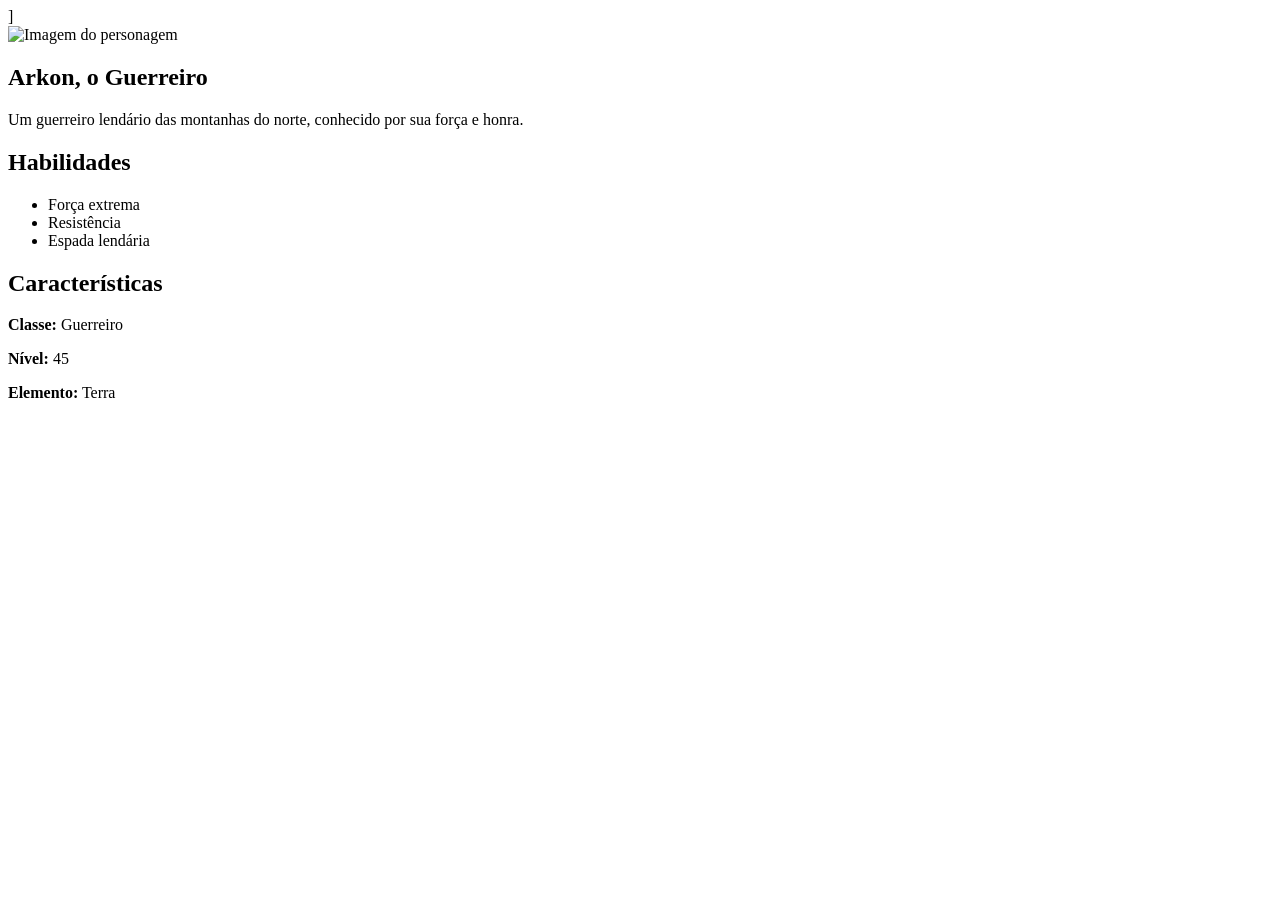
==== farmando AURA/index.html @ 53e12900 "initial commit" ====
<!DOCTYPE html>
<html lang="en">
<head>
    <meta charset="UTF-8">
    <meta name="viewport" content="width=device-width, initial-scale=1.0">]
    <link rel="stylesheet" href="style.css">
    <title>Document</title>
</head>
<body>
<main class="container">
  <section class="card">
    <img src="./assets/nosso-personagem.png" alt="Imagem do personagem">
    <h1>Arkon, o Guerreiro</h1>
    <p class="descricao">Um guerreiro lendário das montanhas do norte, conhecido por sua força e honra.</p>
    <div class="habilidades">
      <h2>Habilidades</h2>
      <ul>
        <li>Força extrema</li>
        <li>Resistência</li>
        <li>Espada lendária</li>
      </ul>
    </div>
    <div class="caracteristicas">
      <h2>Características</h2>
      <p><strong>Classe:</strong> Guerreiro</p>
      <p><strong>Nível:</strong> 45</p>
      <p><strong>Elemento:</strong> Terra</p>
    </div>
  </section>
</main>
</body>
</html>
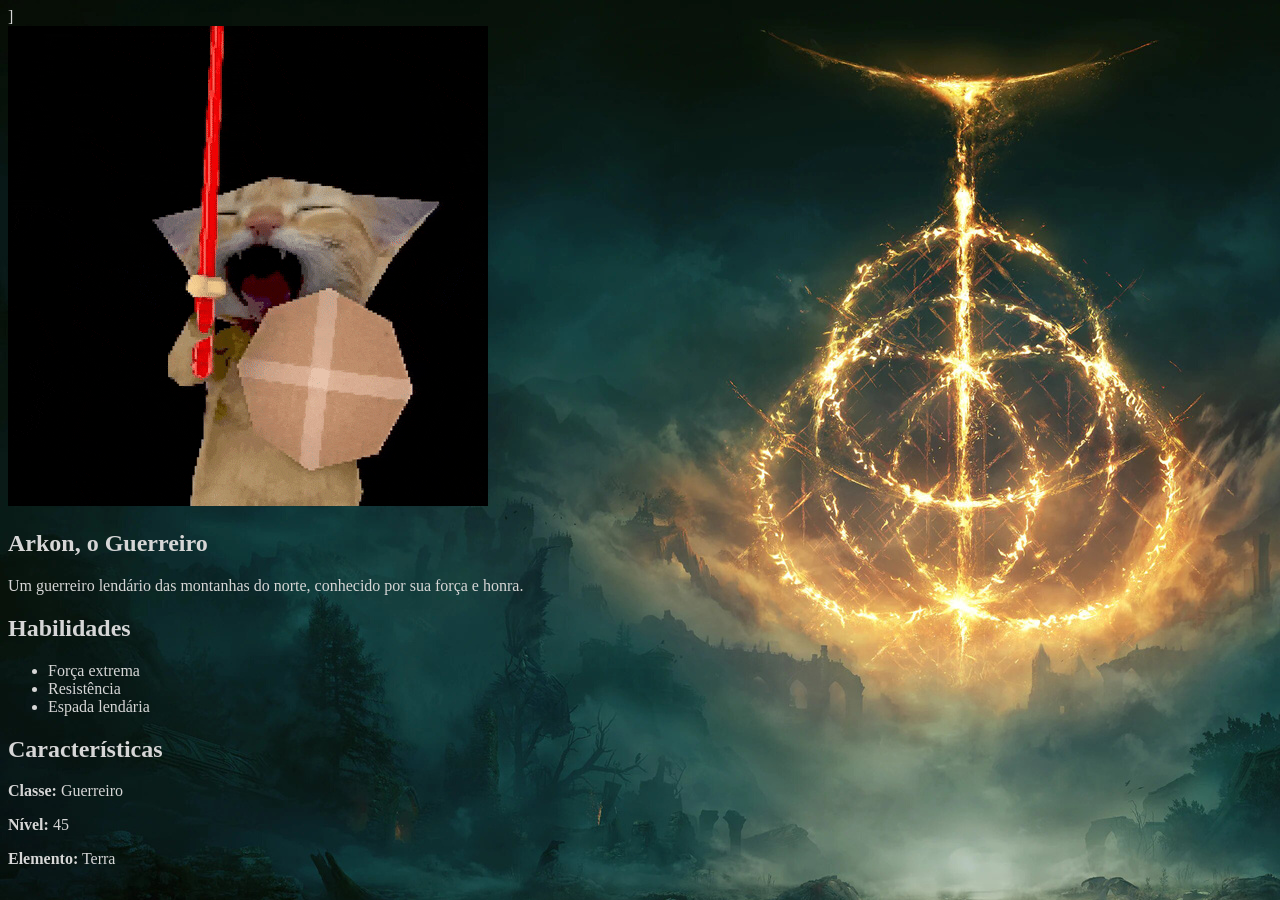
==== commit 67dea7f0: "feat: adição de background e imagem do personagem Adicionei uma imagem de background e minha imagem " ====
--- a/farmando AURA/index.html
+++ b/farmando AURA/index.html
@@ -9,7 +9,7 @@
 <body>
 <main class="container">
   <section class="card">
-    <img src="./assets/nosso-personagem.png" alt="Imagem do personagem">
+    <img src="assets/giphy.gif" alt="Imagem do personagem">
     <h1>Arkon, o Guerreiro</h1>
     <p class="descricao">Um guerreiro lendário das montanhas do norte, conhecido por sua força e honra.</p>
     <div class="habilidades">
--- a/farmando AURA/style.css
+++ b/farmando AURA/style.css
@@ -0,0 +1,6 @@
+body {
+  background-image: url(assets/elden-ring-4k-game-ok-1920x1080.jpg);
+  background-repeat: no-repeat;
+  color: #d6d6d6;
+  font-family: 'Cinzel', serif;
+}
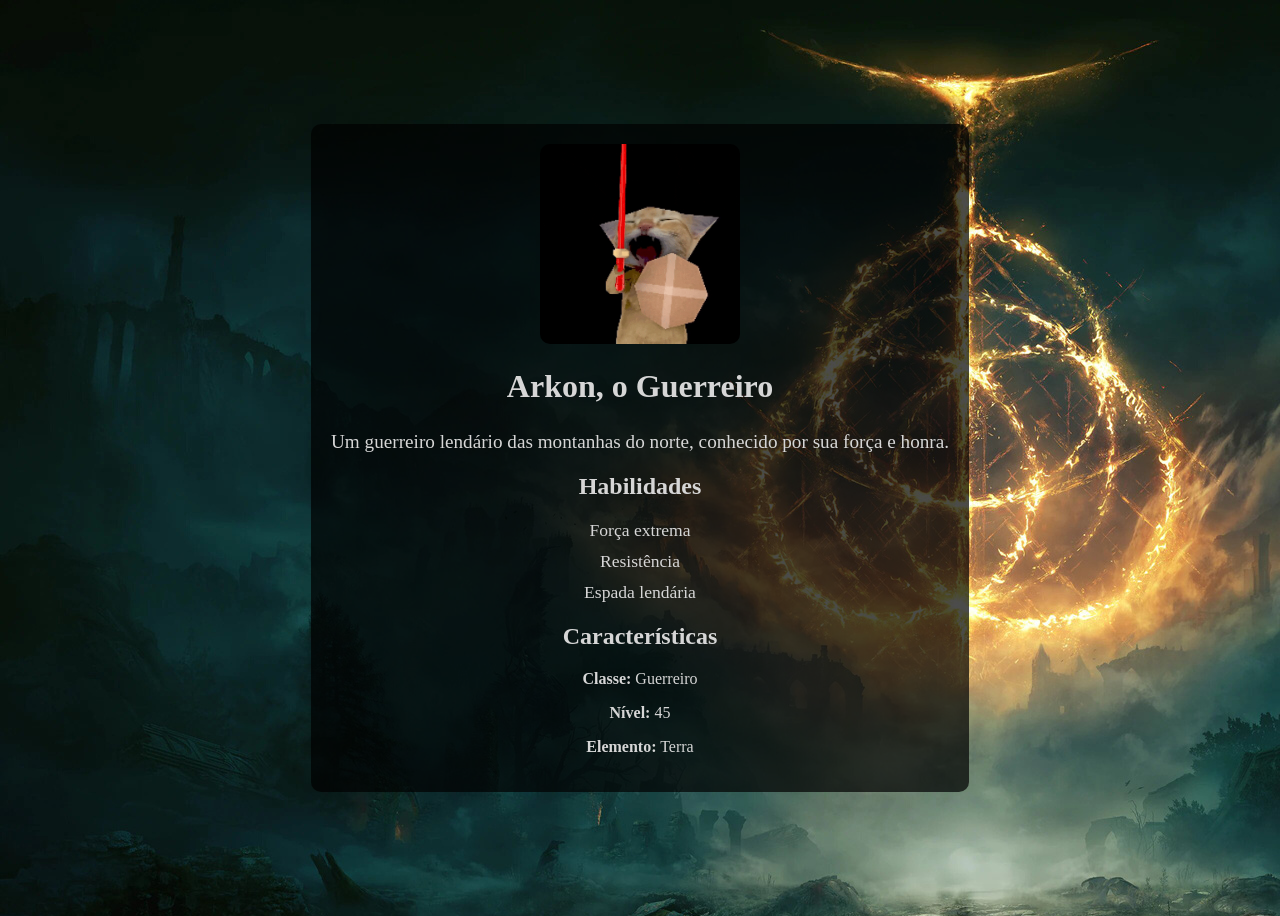
==== commit 637cfa1a: "feat: adição de card para o personagem e para a descrição Adicionei um card e centralizei ela na tel" ====
--- a/farmando AURA/index.html
+++ b/farmando AURA/index.html
@@ -2,7 +2,7 @@
 <html lang="en">
 <head>
     <meta charset="UTF-8">
-    <meta name="viewport" content="width=device-width, initial-scale=1.0">]
+    <meta name="viewport" content="width=device-width, initial-scale=1.0">
     <link rel="stylesheet" href="style.css">
     <title>Document</title>
 </head>
--- a/farmando AURA/style.css
+++ b/farmando AURA/style.css
@@ -3,4 +3,45 @@
   background-repeat: no-repeat;
   color: #d6d6d6;
   font-family: 'Cinzel', serif;
-}+}
+
+.container {
+  display: flex;
+  justify-content: center;
+  align-items: center;
+  height: 100vh;
+}
+
+.card {
+  background-color: rgba(0, 0, 0, 0.7);
+  padding: 20px;
+  border-radius: 10px;
+  text-align: center;
+}
+.card img {
+  width: 200px;
+  height: auto;
+  border-radius: 10px;
+}
+.card h1 {
+  margin-top: 20px;
+  font-size: 2em;
+}
+.descricao {
+  margin-top: 10px;
+  font-size: 1.2em;
+}
+.card .habilidades {
+  margin-top: 20px;
+}
+.card .habilidades ul {
+  list-style-type: none;
+  padding: 0;
+}
+.card .habilidades ul li {
+  margin-bottom: 10px;
+  font-size: 1.1em;
+}
+.card .habilidades ul li strong {
+  color: #ffcc00;
+}
